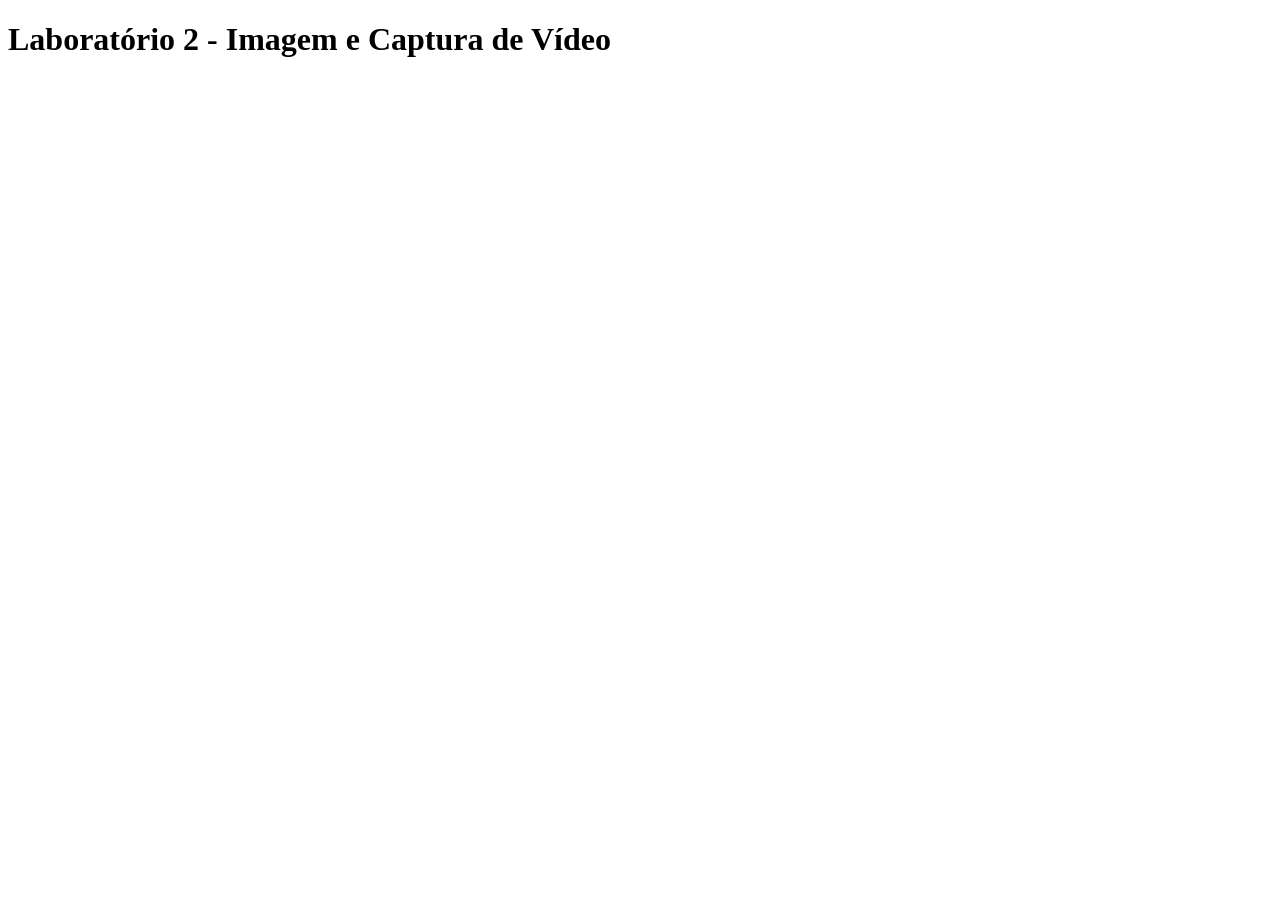
==== lab2/index.html @ 4e812cd8 "Prototipo de html para Lab2" ====
<!DOCTYPE html>
<html lang="en">
<head>
    <meta charset="UTF-8">
    <meta name="viewport" content="width=device-width, initial-scale=1.0">
    <title>Laboratório 2</title>
</head>
<body>
    <main>
        <h1>Laboratório 2 - Imagem e Captura de Vídeo
        </h1>
        <p>
            
        </p>

    </main>

</body>
</html>
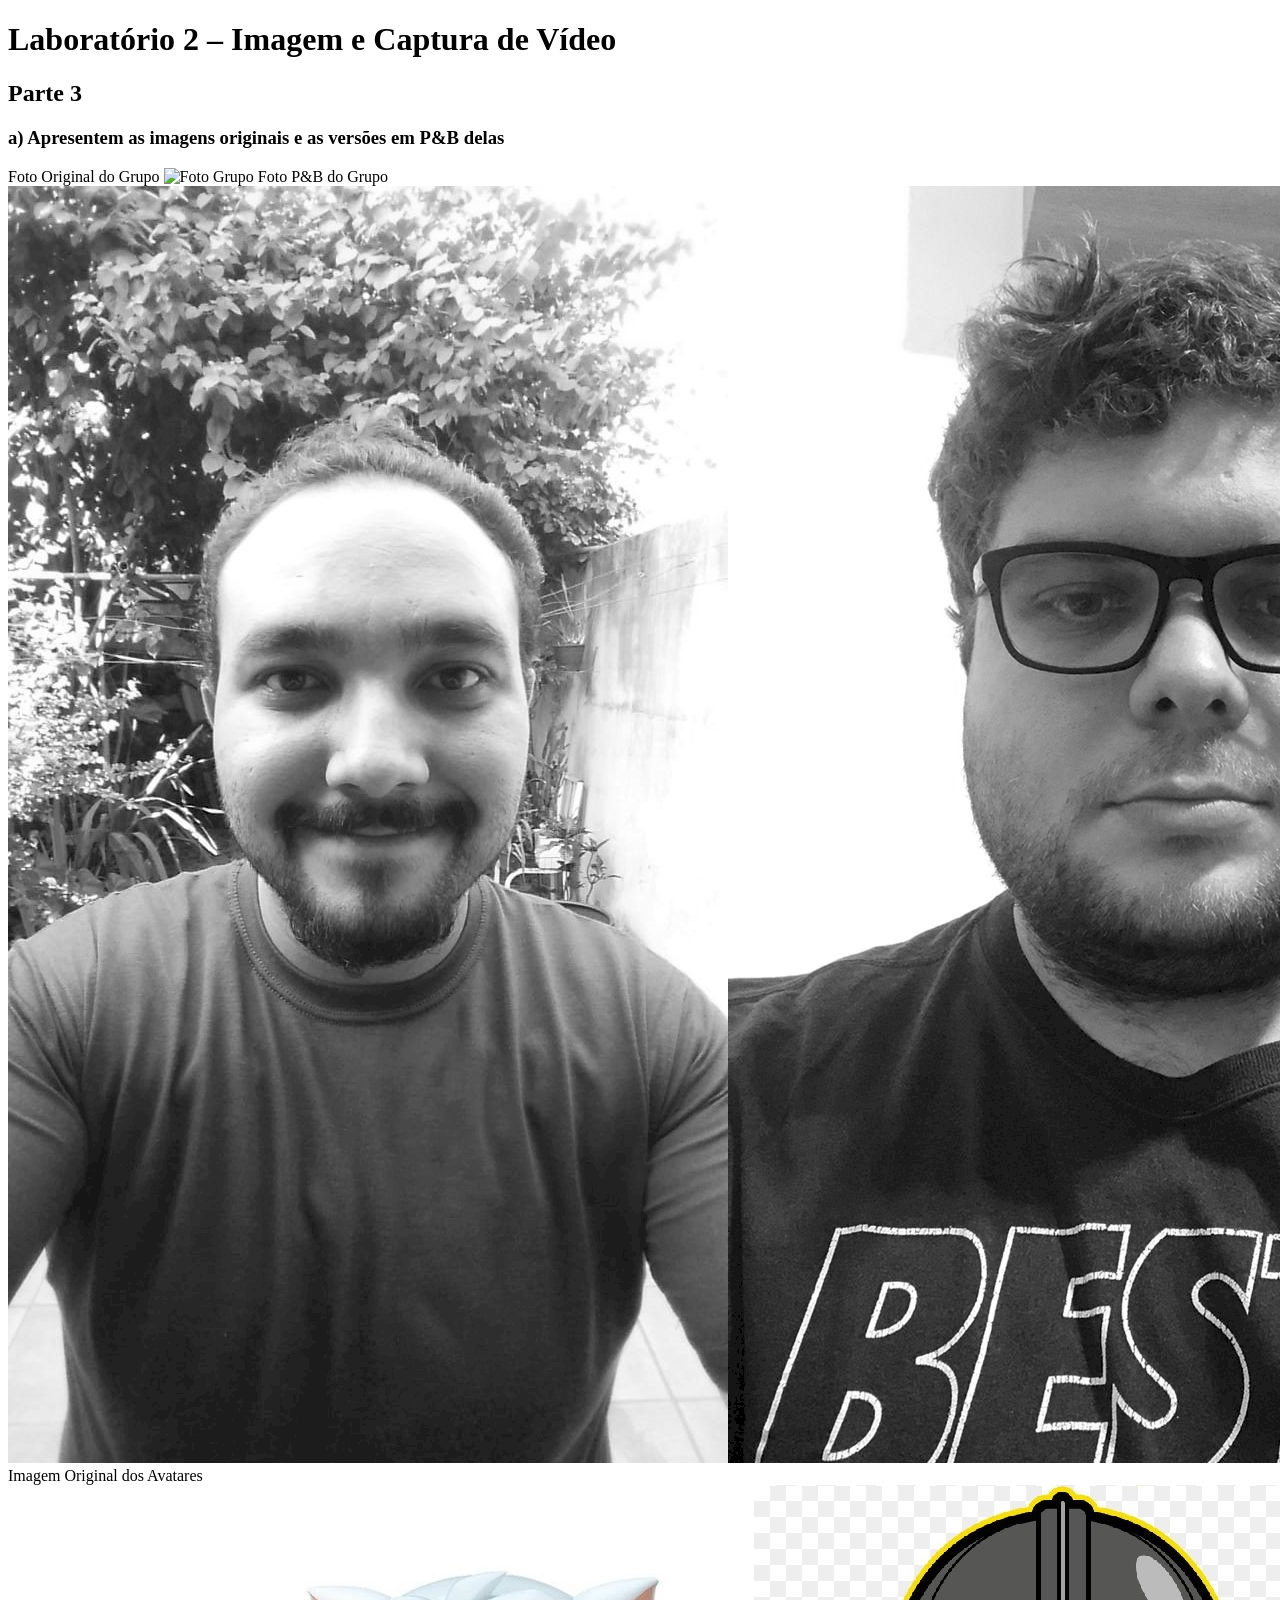
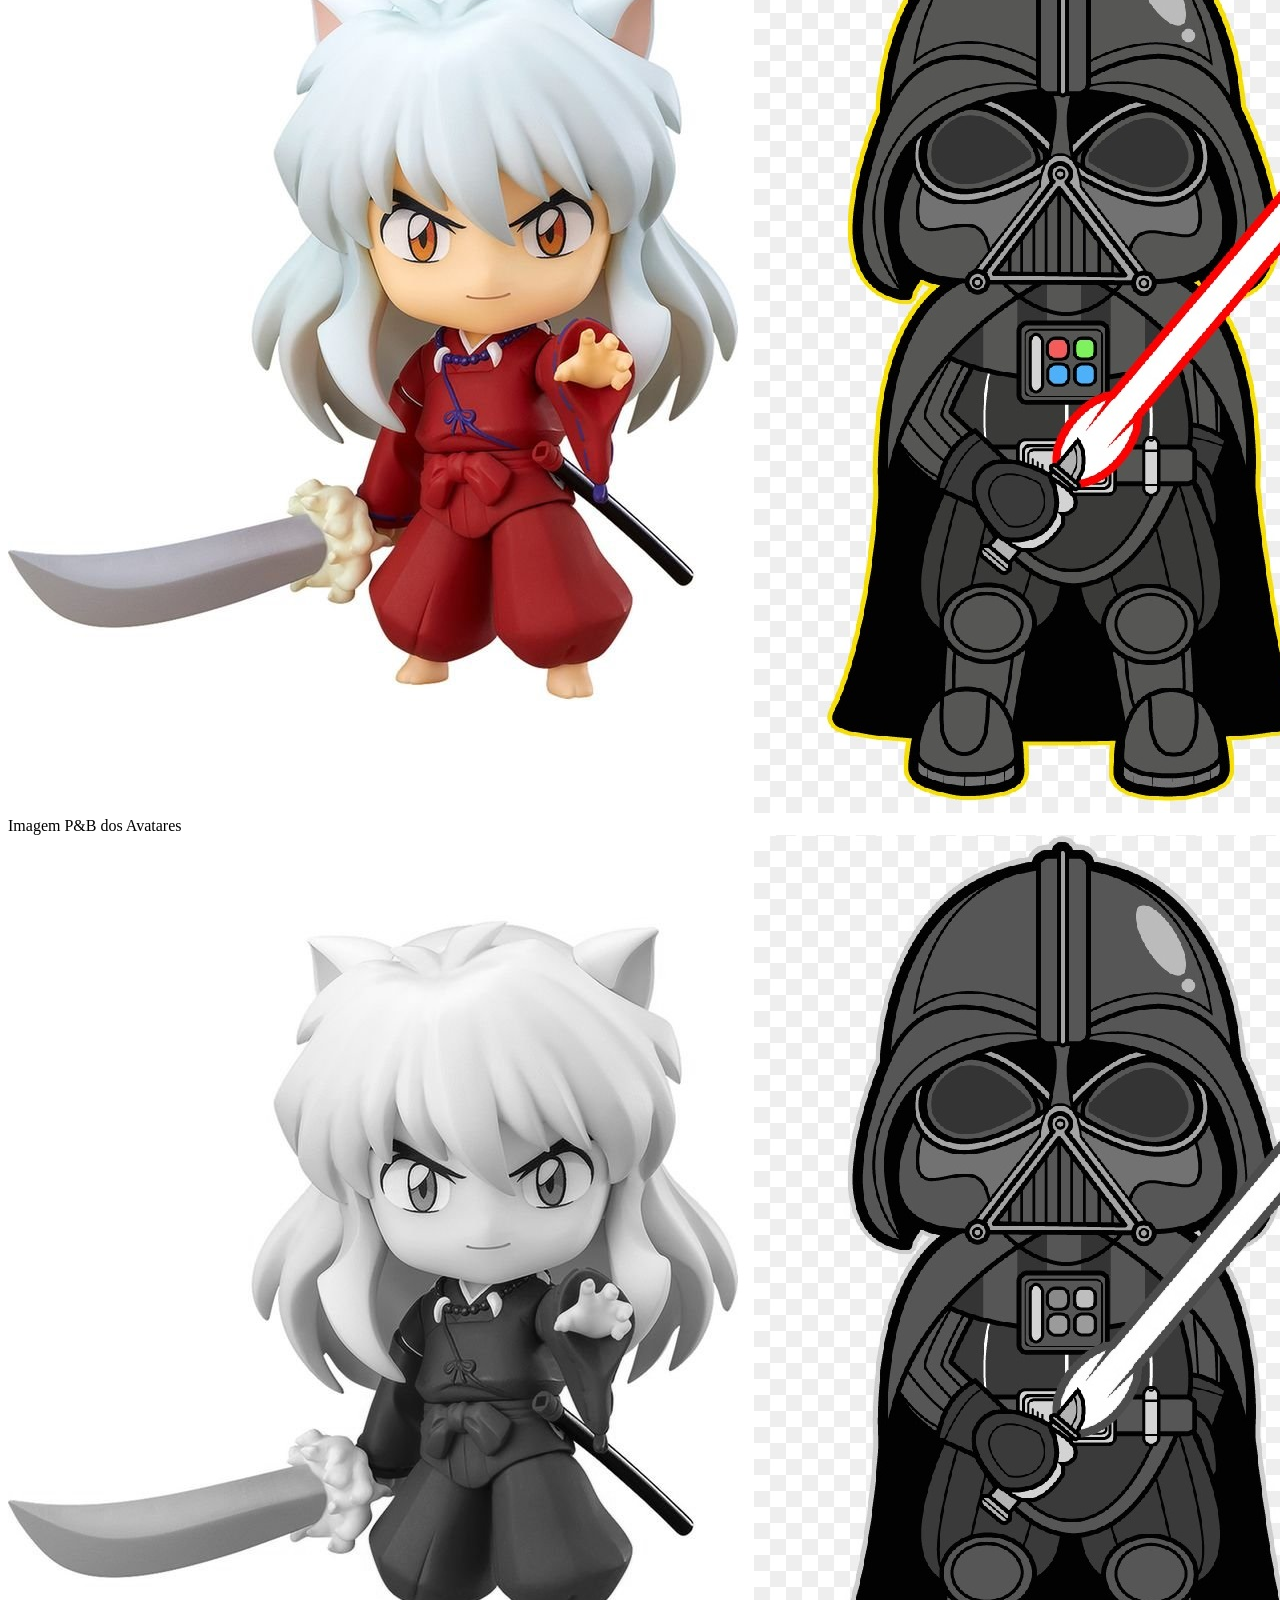
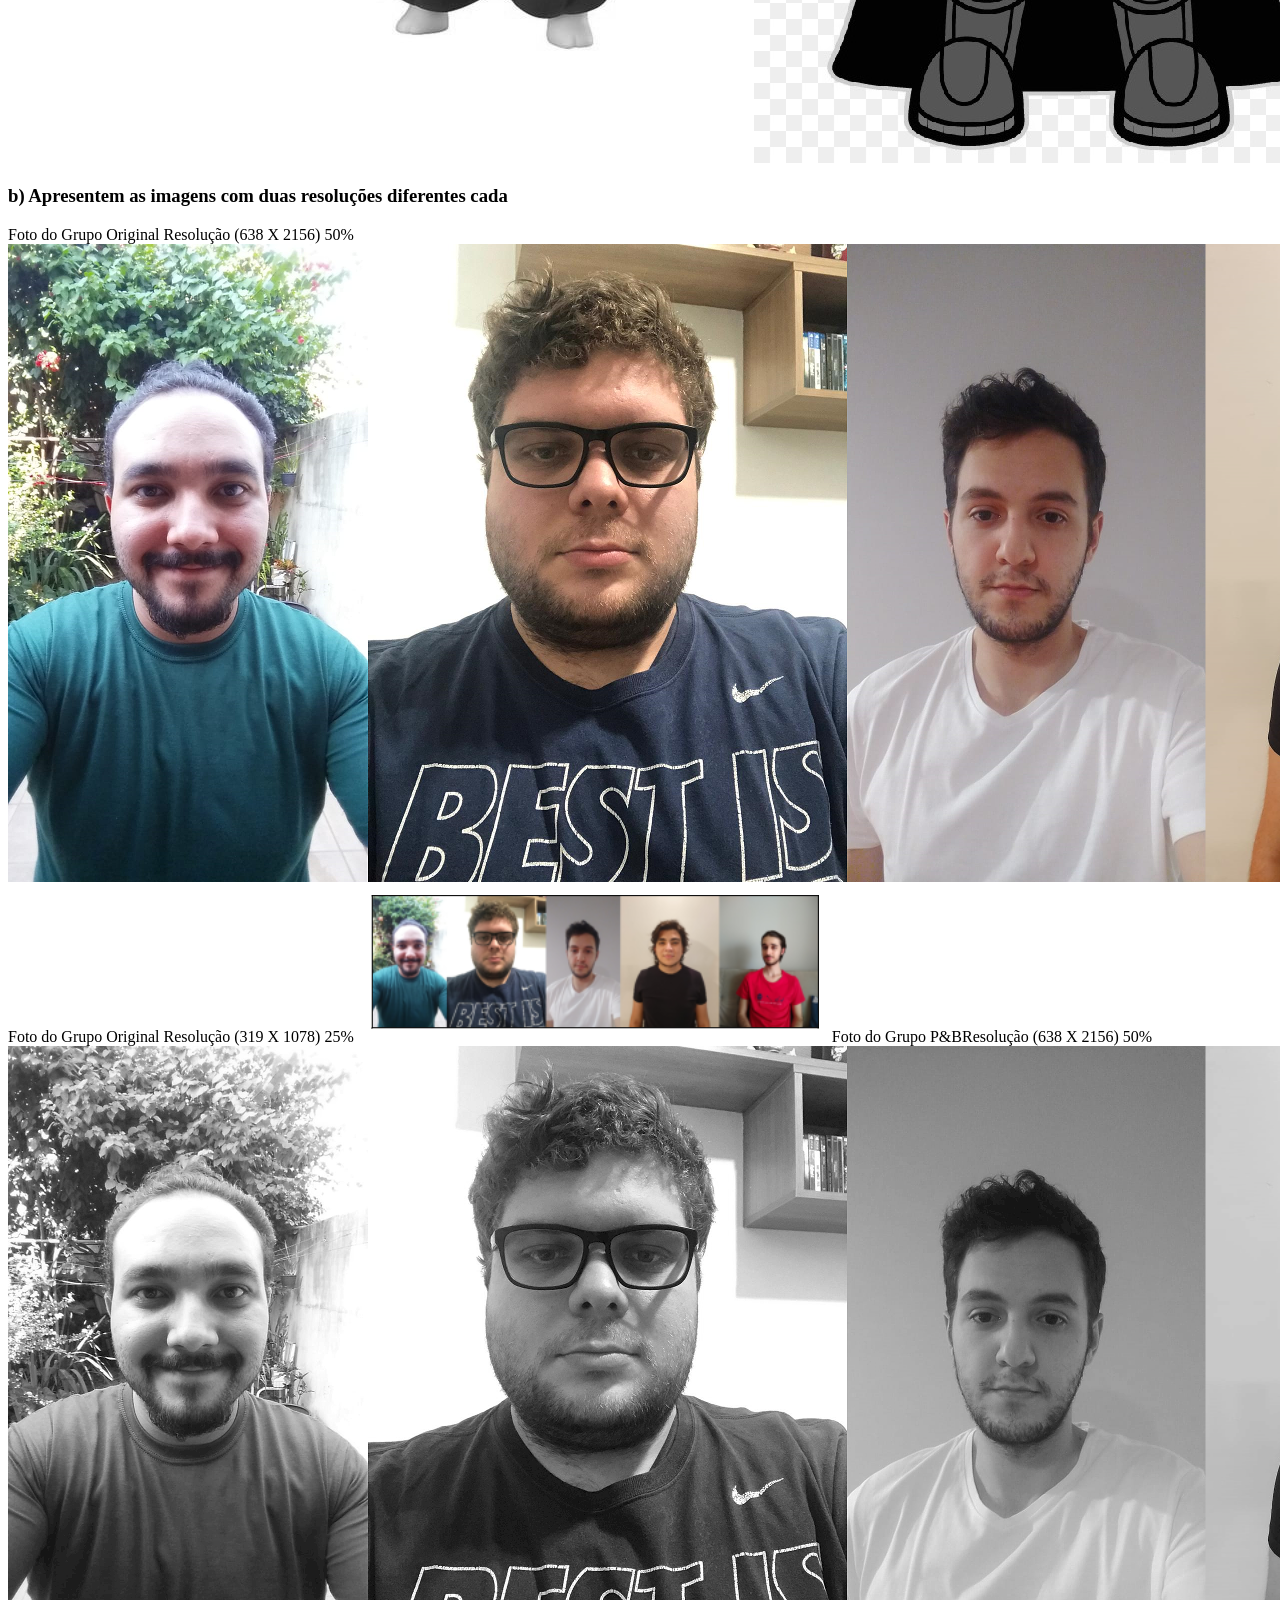
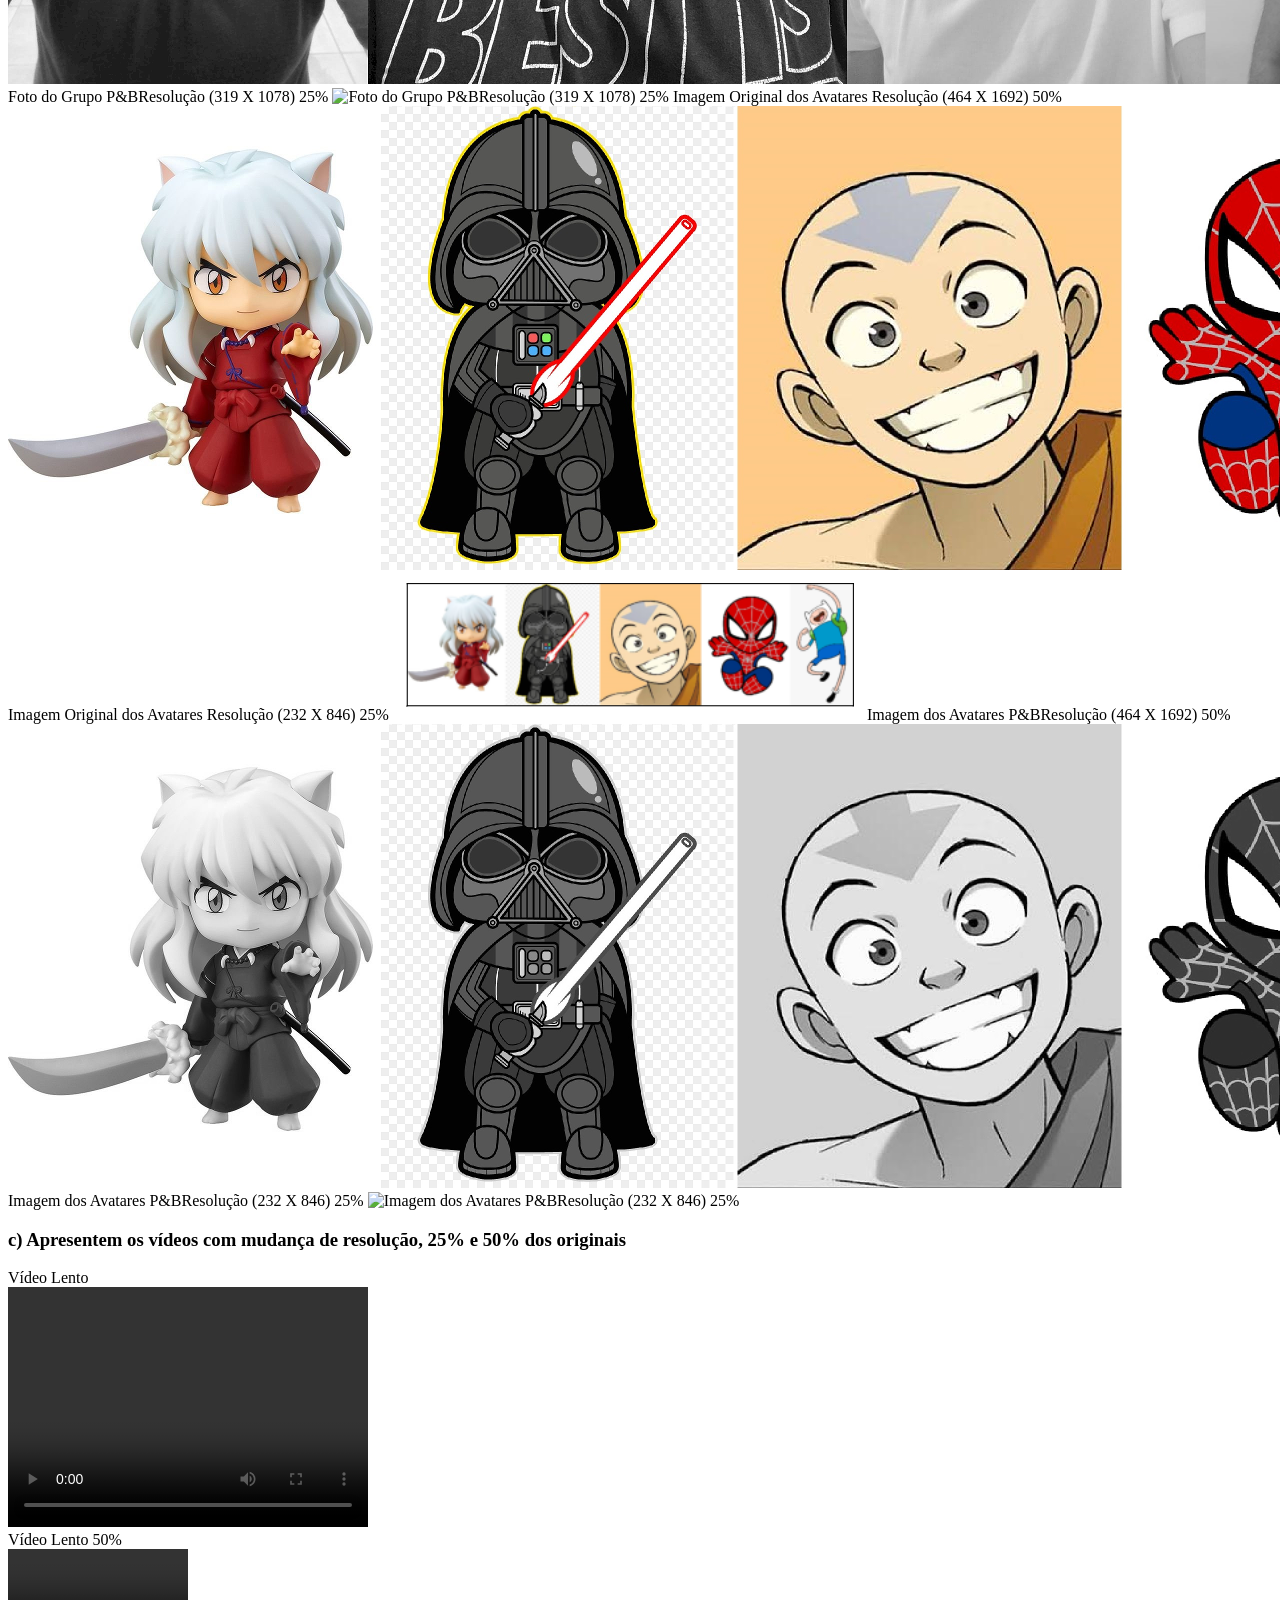
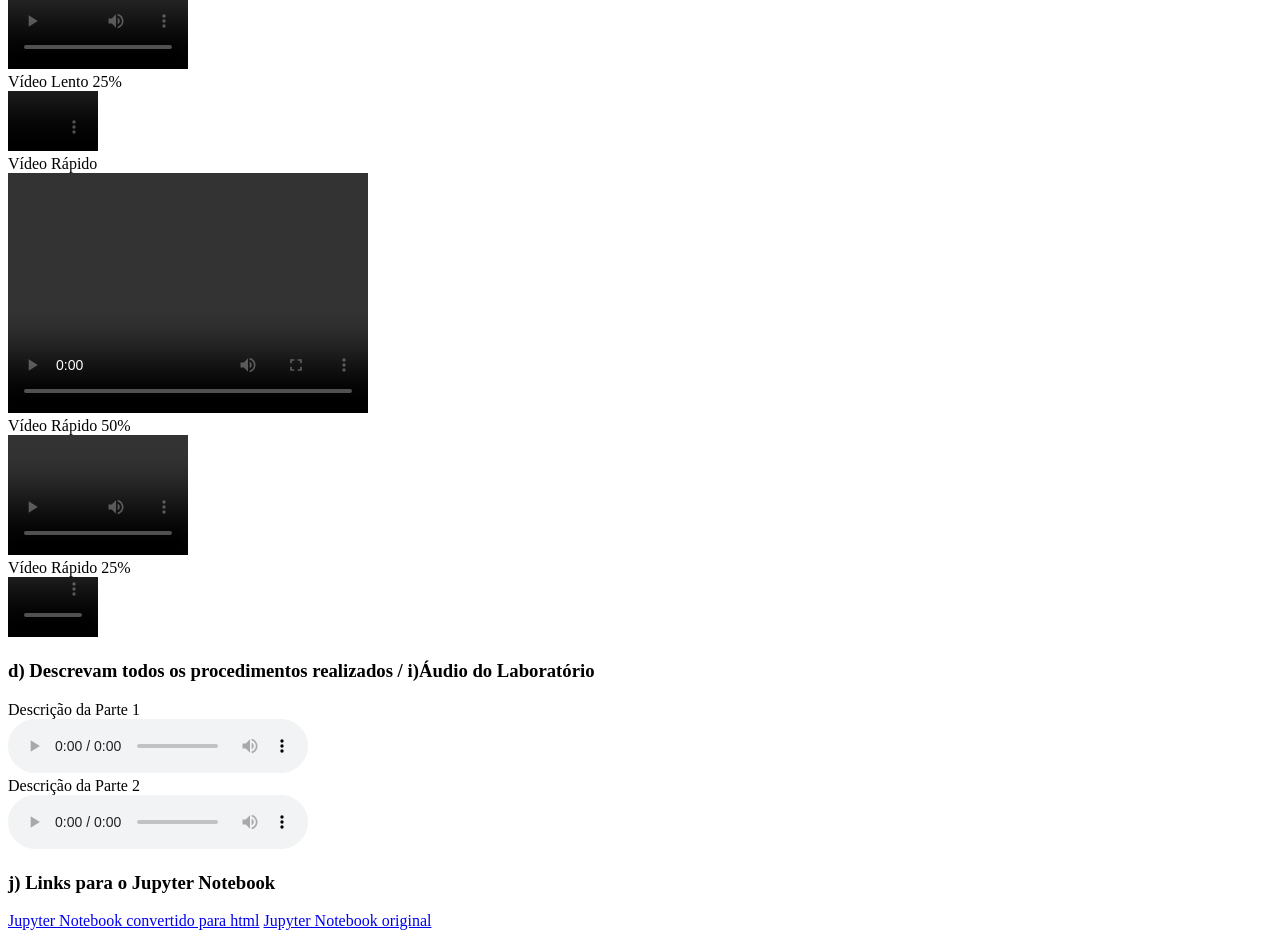
==== commit 630ffd29: "Arquivos desnecessários deletados" ====
--- a/lab2/index.html
+++ b/lab2/index.html
@@ -3,17 +3,103 @@
 <head>
     <meta charset="UTF-8">
     <meta name="viewport" content="width=device-width, initial-scale=1.0">
-    <title>Laboratório 2</title>
+    <title>Laboratórios de CSM Grupo DEVS</title>
+    <link rel="stylesheet" type="text/css" href="style.css">
 </head>
 <body>
-    <main>
-        <h1>Laboratório 2 - Imagem e Captura de Vídeo
-        </h1>
-        <p>
-            
-        </p>
+<div class="main">
+    <h1>Laboratório 2 – Imagem e Captura de Vídeo <br>
 
-    </main>
+    <h2>Parte 3</h2>
 
+    <h3> a) Apresentem as imagens originais e as versões em P&B delas </h3>
+    Foto Original do Grupo
+    <img src="./FotosGrupo.png" alt="Foto Grupo">
+
+    Foto P&B do Grupo
+    <img src="./FotosGrupoPB.png" alt="Foto Grupo">
+
+    Imagem Original dos Avatares
+    <img src="./Avatares.jpg" alt="Foto Grupo">
+
+    Imagem P&B dos Avatares
+    <img src="./AvataresPB.png" alt="Foto Grupo">
+
+
+    <h3>b) Apresentem as imagens com duas resoluções diferentes cada</h3>
+
+    Foto do Grupo Original Resolução (638 X 2156) 50%
+    <img src="./FotosGrupoResolução.png" alt="Foto do Grupo Original Resolução (638 X 2156) 50%">
+
+    Foto do Grupo Original Resolução (319 X 1078) 25%
+    <img src="./FotosGrupoResolução25.png" alt="Foto do Grupo Original Resolução (319 X 1078) 25%">
+
+    Foto do Grupo P&BResolução (638 X 2156) 50%
+    <img src="./FotosGrupoPBResolução.png" alt="Foto do Grupo P&BResolução (638 X 2156) 50%">
+
+    Foto do Grupo P&BResolução (319 X 1078) 25%
+    <img src="./FotosGrupoPBResolução25.png" alt="Foto do Grupo P&BResolução (319 X 1078) 25%">
+
+    Imagem Original dos Avatares Resolução (464 X 1692) 50%
+    <img src="./Avataresresolução.png" alt="Imagem Original dos Avatares Resolução (464 X 1692) 50%">
+
+    Imagem Original dos Avatares Resolução (232 X 846) 25%
+    <img src="./Avataresresolução25.png" alt="Imagem Original dos Avatares Resolução (232 X 846) 25%">
+
+    Imagem dos Avatares P&BResolução (464 X 1692) 50%
+    <img src="./AvataresPBresolução.png" alt="Imagem dos Avatares P&BResolução (464 X 1692) 50%">
+
+    Imagem dos Avatares P&BResolução (232 X 846) 25%
+    <img src="./AvataresPBresolução25.png" alt="Imagem dos Avatares P&BResolução (232 X 846) 25%">
+
+    <h3>c) Apresentem os vídeos com mudança de resolução, 25% e 50% dos originais</h3>
+    Vídeo Lento <br>
+    <video width="360" height="240" controls>
+        <source src="./Video.mp4" type="video/mp4">
+    </video> <br>
+
+    Vídeo Lento 50% <br>
+    <video width="180" height="120" controls>
+        <source src="./Video.mp4" type="video/mp4">
+    </video> <br>
+
+    Vídeo Lento 25% <br>
+    <video width="90" height="60" controls>
+        <source src="./Video.mp4" type="video/mp4">
+    </video> <br>
+
+    Vídeo Rápido <br>
+    <video width="360" height="240" controls>
+        <source src="./VideoRápido.mp4" type="video/mp4">
+    </video> <br>
+
+    Vídeo Rápido 50%<br>
+    <video width="180" height="120" controls>
+        <source src="./VideoRápido.mp4" type="video/mp4">
+    </video> <br>
+
+    Vídeo Rápido 25% <br>
+    <video width="90" height="60" controls>
+        <source src="./VideoRápido.mp4" type="video/mp4">
+    </video> <br>
+
+    <h3>d) Descrevam todos os procedimentos realizados / i)Áudio do Laboratório</h3>
+    Descrição da Parte 1 <br>
+    <audio controls>
+            <source src="./parte1.ogg" type="audio/ogg">
+            Your browser does not support the audio element.
+    </audio><br>
+
+    Descrição da Parte 2 <br>
+    <audio controls>
+            <source src="./parte2.ogg" type="audio/ogg">
+            Your browser does not support the audio element.
+    </audio> <br>
+
+    <h3>j) Links para o Jupyter Notebook</h3>
+    <a href="Lab2DEVS.html">Jupyter Notebook convertido para html</a>
+    <a href="Lab2DEVS.ipynb">Jupyter Notebook original</a>
+   
+    </div>
 </body>
 </html>
